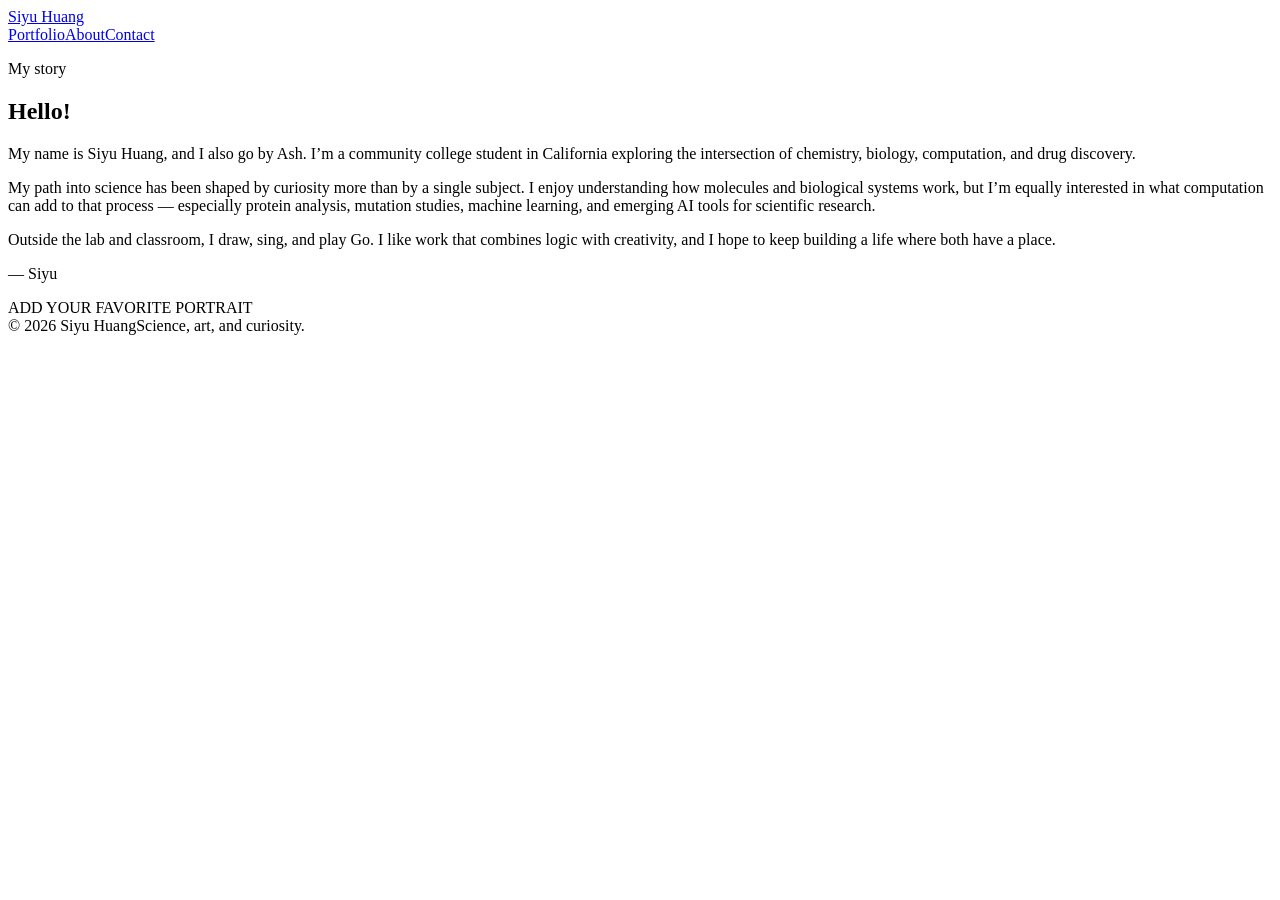
==== about.html @ 53f28667 "Add about.html" ====
<!DOCTYPE html>
<html lang="en">
<head>
<title>About | Siyu Huang</title>
<meta charset="UTF-8">
<meta name="viewport" content="width=device-width, initial-scale=1.0">
<meta name="description" content="About Siyu Huang — student, researcher, and artist.">
<link rel="preconnect" href="https://fonts.googleapis.com">
<link rel="preconnect" href="https://fonts.gstatic.com" crossorigin>
<link href="https://fonts.googleapis.com/css2?family=Inter:wght@300;400;500&family=Libre+Caslon+Display&display=swap" rel="stylesheet">
<link rel="stylesheet" href="style.css">
</head>
<body>
<header class="header">
  <a class="brand" href="index.html">Siyu Huang</a>
  <nav class="nav"><a href="portfolio.html">Portfolio</a><a href="about.html">About</a><a href="contact.html">Contact</a></nav>
</header>
<main class="page">
<section class="about-layout">
<div class="about-copy">
<p class="kicker">My story</p>
<h1>Hello!</h1>
<p>My name is Siyu Huang, and I also go by Ash. I’m a community college student in California exploring the intersection of chemistry, biology, computation, and drug discovery.</p>
<p>My path into science has been shaped by curiosity more than by a single subject. I enjoy understanding how molecules and biological systems work, but I’m equally interested in what computation can add to that process — especially protein analysis, mutation studies, machine learning, and emerging AI tools for scientific research.</p>
<p>Outside the lab and classroom, I draw, sing, and play Go. I like work that combines logic with creativity, and I hope to keep building a life where both have a place.</p>
<p class="signature">— Siyu</p>
</div>
<div class="about-photo placeholder photo-about"><span>ADD YOUR FAVORITE PORTRAIT</span></div>
</section>
</main>
<footer class="footer"><span>© 2026 Siyu Huang</span><span>Science, art, and curiosity.</span></footer>
<script src="script.js"></script>
</body>
</html>
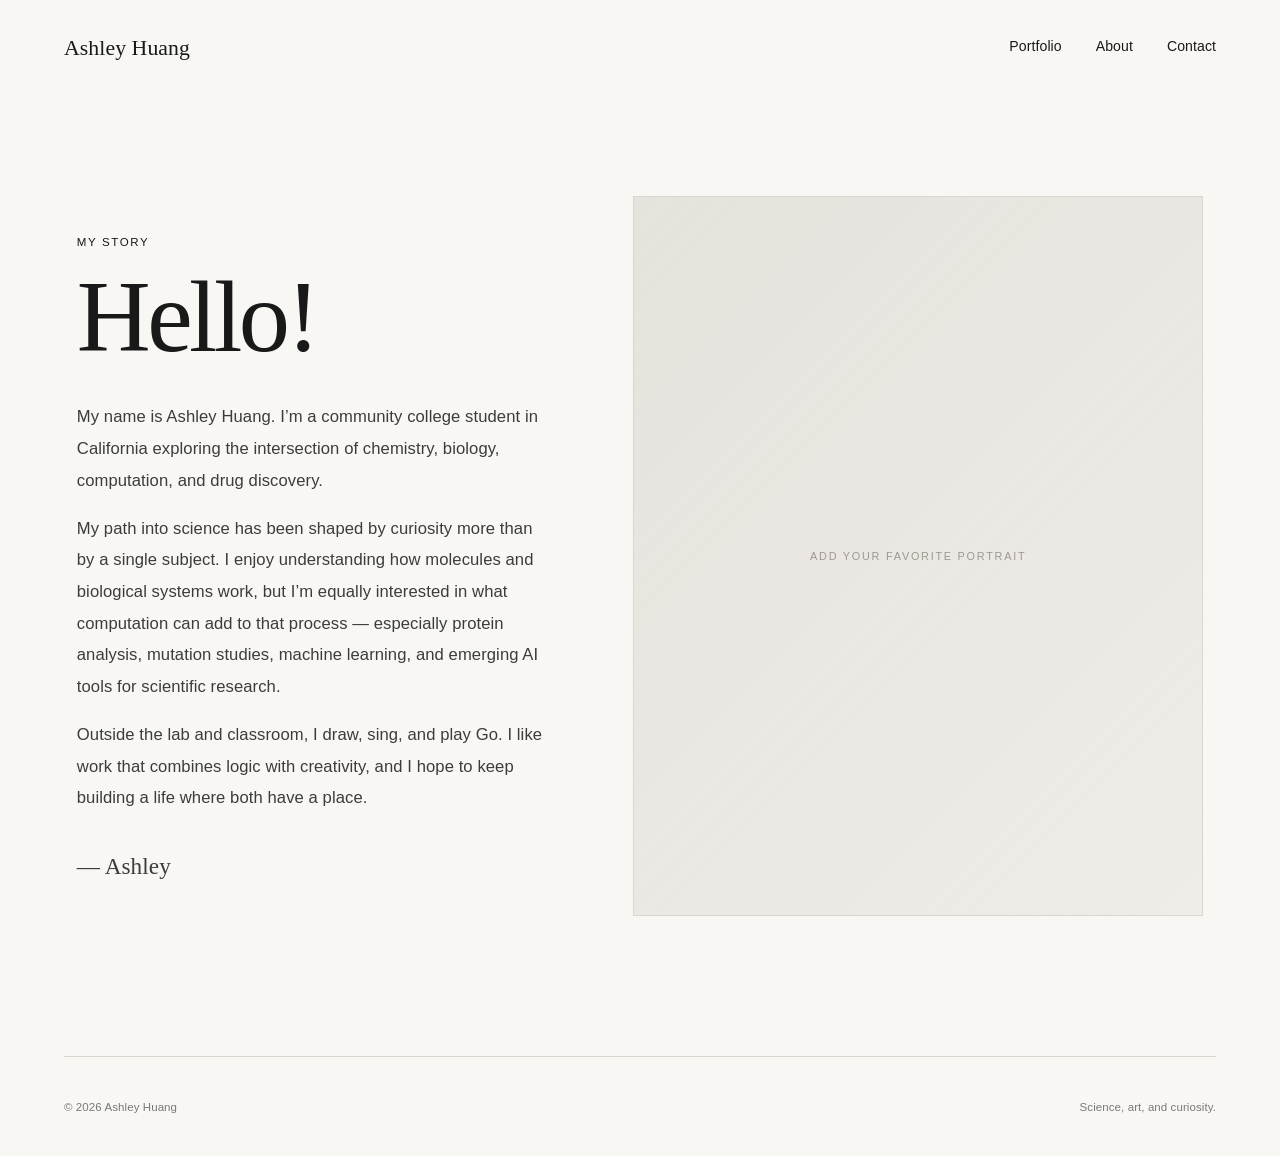
==== commit 424df21d: "Update name to Ashley Huang in about.html" ====
--- a/about.html
+++ b/about.html
@@ -1,10 +1,10 @@
 <!DOCTYPE html>
 <html lang="en">
 <head>
-<title>About | Siyu Huang</title>
+<title>About | Ashley Huang</title>
 <meta charset="UTF-8">
 <meta name="viewport" content="width=device-width, initial-scale=1.0">
-<meta name="description" content="About Siyu Huang — student, researcher, and artist.">
+<meta name="description" content="About Ashley Huang — student, researcher, and artist.">
 <link rel="preconnect" href="https://fonts.googleapis.com">
 <link rel="preconnect" href="https://fonts.gstatic.com" crossorigin>
 <link href="https://fonts.googleapis.com/css2?family=Inter:wght@300;400;500&family=Libre+Caslon+Display&display=swap" rel="stylesheet">
@@ -12,7 +12,7 @@
 </head>
 <body>
 <header class="header">
-  <a class="brand" href="index.html">Siyu Huang</a>
+  <a class="brand" href="index.html">Ashley Huang</a>
   <nav class="nav"><a href="portfolio.html">Portfolio</a><a href="about.html">About</a><a href="contact.html">Contact</a></nav>
 </header>
 <main class="page">
@@ -20,15 +20,15 @@
 <div class="about-copy">
 <p class="kicker">My story</p>
 <h1>Hello!</h1>
-<p>My name is Siyu Huang, and I also go by Ash. I’m a community college student in California exploring the intersection of chemistry, biology, computation, and drug discovery.</p>
+<p>My name is Ashley Huang. I’m a community college student in California exploring the intersection of chemistry, biology, computation, and drug discovery.</p>
 <p>My path into science has been shaped by curiosity more than by a single subject. I enjoy understanding how molecules and biological systems work, but I’m equally interested in what computation can add to that process — especially protein analysis, mutation studies, machine learning, and emerging AI tools for scientific research.</p>
 <p>Outside the lab and classroom, I draw, sing, and play Go. I like work that combines logic with creativity, and I hope to keep building a life where both have a place.</p>
-<p class="signature">— Siyu</p>
+<p class="signature">— Ashley</p>
 </div>
 <div class="about-photo placeholder photo-about"><span>ADD YOUR FAVORITE PORTRAIT</span></div>
 </section>
 </main>
-<footer class="footer"><span>© 2026 Siyu Huang</span><span>Science, art, and curiosity.</span></footer>
+<footer class="footer"><span>© 2026 Ashley Huang</span><span>Science, art, and curiosity.</span></footer>
 <script src="script.js"></script>
 </body>
 </html>
--- a/style.css
+++ b/style.css
@@ -0,0 +1,13 @@
+:root{--bg:#f8f7f4;--text:#191919;--muted:#797979;--line:#d9d6d0;--soft:#ebe8e2}
+*{box-sizing:border-box}html{scroll-behavior:smooth}body{margin:0;background:var(--bg);color:var(--text);font-family:"Inter",Arial,sans-serif;font-weight:300;letter-spacing:.005em}a{color:inherit;text-decoration:none}
+.header{width:min(1320px,90vw);margin:0 auto;height:96px;display:flex;justify-content:space-between;align-items:center}.brand{font-family:"Libre Caslon Display",Georgia,serif;font-size:1.36rem}.nav{display:flex;gap:34px;font-size:.88rem}.nav a{position:relative;padding-bottom:4px}.nav a::after{content:"";position:absolute;left:0;bottom:0;width:0;height:1px;background:currentColor;transition:width .25s ease}.nav a:hover::after{width:100%}
+.home{width:min(1320px,90vw);margin:0 auto;min-height:calc(100vh - 96px);display:grid;place-items:center;padding:40px 0 90px}.hero-minimal{width:100%;min-height:650px;position:relative;display:flex;align-items:flex-end}.hero-photo{position:absolute;right:5%;top:0;width:52%;height:100%}.hero-title{position:relative;z-index:2;padding-bottom:9%}.hero-title h1{margin:0;font-family:"Libre Caslon Display",Georgia,serif;font-size:clamp(6rem,15vw,13rem);line-height:.74;font-weight:400;letter-spacing:-.055em}.hero-title p{margin:28px 0 0 8px;font-size:.95rem;letter-spacing:.13em;text-transform:lowercase}
+.page{width:min(1180px,88vw);margin:0 auto;padding:100px 0 140px;min-height:calc(100vh - 180px)}.about-layout{display:grid;grid-template-columns:.9fr 1.1fr;gap:90px;align-items:start}.about-copy{padding-top:40px}.kicker{margin:0 0 20px;text-transform:uppercase;letter-spacing:.14em;font-size:.72rem;font-weight:500}
+.about-copy h1,.portfolio-heading h1,.contact-simple h1,.project-intro h1{font-family:"Libre Caslon Display",Georgia,serif;font-weight:400;letter-spacing:-.035em;line-height:.95;margin:0 0 36px}.about-copy h1{font-size:clamp(4rem,8vw,7.5rem)}.about-copy p:not(.kicker){max-width:580px;font-size:1.04rem;line-height:1.9;color:#3c3c3c}.signature{margin-top:30px;font-family:"Libre Caslon Display",Georgia,serif;font-size:1.45rem!important}.photo-about{min-height:720px}
+.placeholder{background:linear-gradient(135deg,rgba(0,0,0,.025),rgba(255,255,255,.2)),var(--soft);border:1px solid var(--line);display:grid;place-items:center;overflow:hidden}.placeholder span{font-size:.68rem;letter-spacing:.16em;color:#9d9992}
+.portfolio-heading{margin-bottom:70px}.portfolio-heading h1,.contact-simple h1{font-size:clamp(4.8rem,10vw,9rem)}.portfolio-grid{display:grid;grid-template-columns:repeat(2,1fr);gap:90px 34px}.portfolio-card:nth-child(even){transform:translateY(90px)}.portfolio-image{aspect-ratio:4/5;transition:transform .4s ease,filter .4s ease}.portfolio-card:hover .portfolio-image{transform:scale(.99);filter:brightness(.94)}.portfolio-card h2{font-family:"Libre Caslon Display",Georgia,serif;font-weight:400;font-size:2.3rem;margin:18px 0 0}
+.contact-page{display:flex;align-items:center}.contact-simple{width:100%;max-width:900px}.contact-simple>p:not(.kicker):not(.note){color:var(--muted);font-size:1.15rem}.contact-list{display:flex;flex-direction:column;gap:14px;margin-top:48px;font-family:"Libre Caslon Display",Georgia,serif;font-size:clamp(1.6rem,3vw,3rem)}.contact-list a:hover{opacity:.55}.note{margin-top:50px;color:var(--muted);font-size:.75rem}
+.back{display:inline-block;margin-bottom:90px;font-size:.8rem;letter-spacing:.08em}.project-intro{max-width:850px;margin-bottom:100px}.project-intro h1{font-size:clamp(4rem,8vw,7.5rem)}.project-intro>p:last-child{max-width:650px;color:var(--muted);line-height:1.8;font-size:1.08rem}.project-feature{display:grid;grid-template-columns:1.2fr .8fr;gap:70px;align-items:center}.project-image{min-height:640px}.project-feature h2{font-family:"Libre Caslon Display",Georgia,serif;font-weight:400;font-size:3.1rem;line-height:1.05;margin:0 0 24px}.project-feature p{line-height:1.85;color:#555}.meta{font-size:.75rem;letter-spacing:.08em;margin-top:30px}
+.gallery{display:grid;grid-template-columns:repeat(2,1fr);gap:34px;align-items:start}.gallery-item{aspect-ratio:4/3}.gallery-item.tall{aspect-ratio:4/5}.art-gallery .gallery-item:nth-child(2),.art-gallery .gallery-item:nth-child(4){transform:translateY(70px)}
+.footer{width:min(1320px,90vw);margin:0 auto;min-height:100px;border-top:1px solid var(--line);display:flex;align-items:center;justify-content:space-between;gap:20px;font-size:.72rem;color:var(--muted)}.fade-in{opacity:0;transform:translateY(12px);transition:opacity .7s ease,transform .7s ease}.fade-in.visible{opacity:1;transform:none}
+@media(max-width:780px){.header{height:78px}.brand{font-size:1.1rem}.nav{gap:18px;font-size:.78rem}.home{min-height:calc(100vh - 78px);padding-top:20px}.hero-minimal{min-height:620px}.hero-photo{width:82%;height:72%;right:0}.hero-title{padding-bottom:10%}.hero-title h1{font-size:clamp(5.5rem,28vw,9rem)}.page{padding-top:60px}.about-layout,.project-feature{grid-template-columns:1fr;gap:50px}.about-copy{padding-top:0}.photo-about{min-height:520px}.portfolio-grid{gap:55px 16px}.portfolio-card:nth-child(even){transform:translateY(35px)}.portfolio-card h2{font-size:1.55rem}.gallery{gap:16px}.project-image{min-height:430px}.footer{flex-direction:column;justify-content:center;align-items:flex-start}}
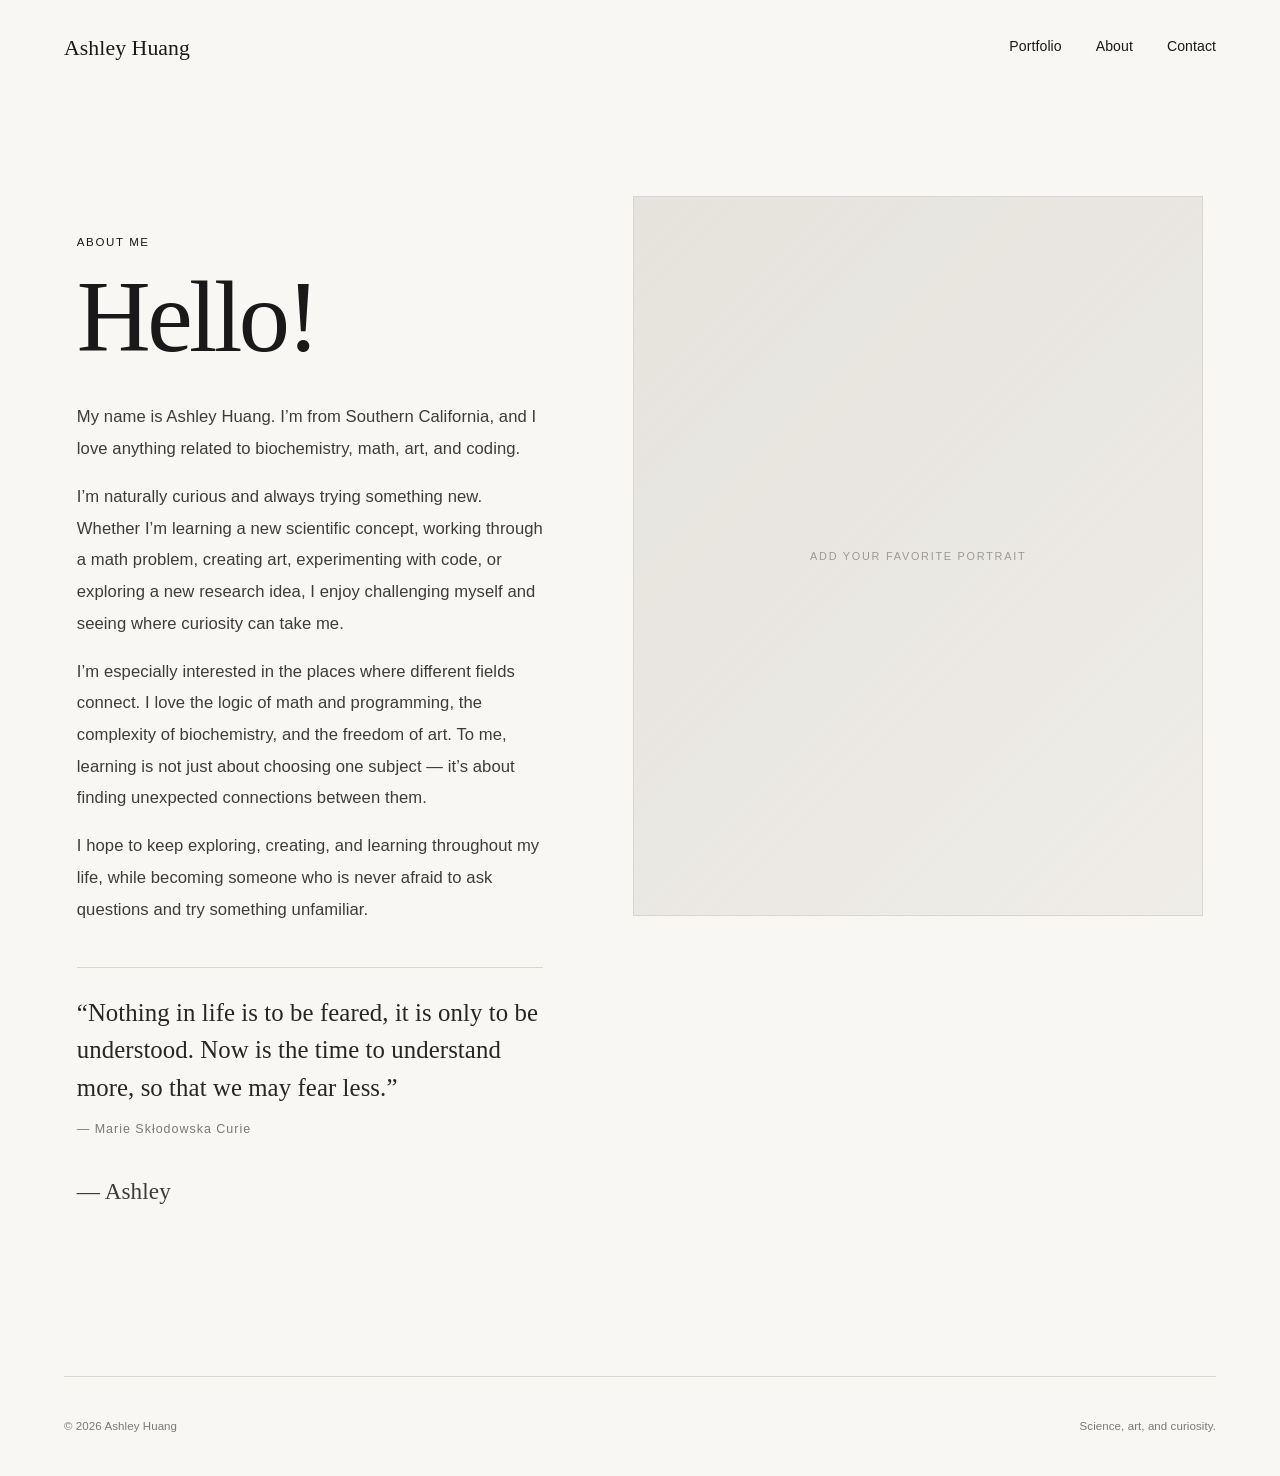
==== commit 2c27841d: "Rewrite About Me section and add Curie quote" ====
--- a/about.html
+++ b/about.html
@@ -9,6 +9,26 @@
 <link rel="preconnect" href="https://fonts.gstatic.com" crossorigin>
 <link href="https://fonts.googleapis.com/css2?family=Inter:wght@300;400;500&family=Libre+Caslon+Display&display=swap" rel="stylesheet">
 <link rel="stylesheet" href="style.css">
+<style>
+.about-quote{
+  margin:42px 0 30px;
+  padding:26px 0 0;
+  border-top:1px solid #d9d6d0;
+  font-family:"Libre Caslon Display",Georgia,serif;
+  font-size:1.55rem;
+  line-height:1.5;
+  color:#262626;
+}
+.about-quote cite{
+  display:block;
+  margin-top:14px;
+  font-family:"Inter",Arial,sans-serif;
+  font-size:.78rem;
+  font-style:normal;
+  letter-spacing:.08em;
+  color:#797979;
+}
+</style>
 </head>
 <body>
 <header class="header">
@@ -18,11 +38,13 @@
 <main class="page">
 <section class="about-layout">
 <div class="about-copy">
-<p class="kicker">My story</p>
+<p class="kicker">About Me</p>
 <h1>Hello!</h1>
-<p>My name is Ashley Huang. I’m a community college student in California exploring the intersection of chemistry, biology, computation, and drug discovery.</p>
-<p>My path into science has been shaped by curiosity more than by a single subject. I enjoy understanding how molecules and biological systems work, but I’m equally interested in what computation can add to that process — especially protein analysis, mutation studies, machine learning, and emerging AI tools for scientific research.</p>
-<p>Outside the lab and classroom, I draw, sing, and play Go. I like work that combines logic with creativity, and I hope to keep building a life where both have a place.</p>
+<p>My name is Ashley Huang. I’m from Southern California, and I love anything related to biochemistry, math, art, and coding.</p>
+<p>I’m naturally curious and always trying something new. Whether I’m learning a new scientific concept, working through a math problem, creating art, experimenting with code, or exploring a new research idea, I enjoy challenging myself and seeing where curiosity can take me.</p>
+<p>I’m especially interested in the places where different fields connect. I love the logic of math and programming, the complexity of biochemistry, and the freedom of art. To me, learning is not just about choosing one subject — it’s about finding unexpected connections between them.</p>
+<p>I hope to keep exploring, creating, and learning throughout my life, while becoming someone who is never afraid to ask questions and try something unfamiliar.</p>
+<blockquote class="about-quote">“Nothing in life is to be feared, it is only to be understood. Now is the time to understand more, so that we may fear less.”<cite>— Marie Skłodowska Curie</cite></blockquote>
 <p class="signature">— Ashley</p>
 </div>
 <div class="about-photo placeholder photo-about"><span>ADD YOUR FAVORITE PORTRAIT</span></div>
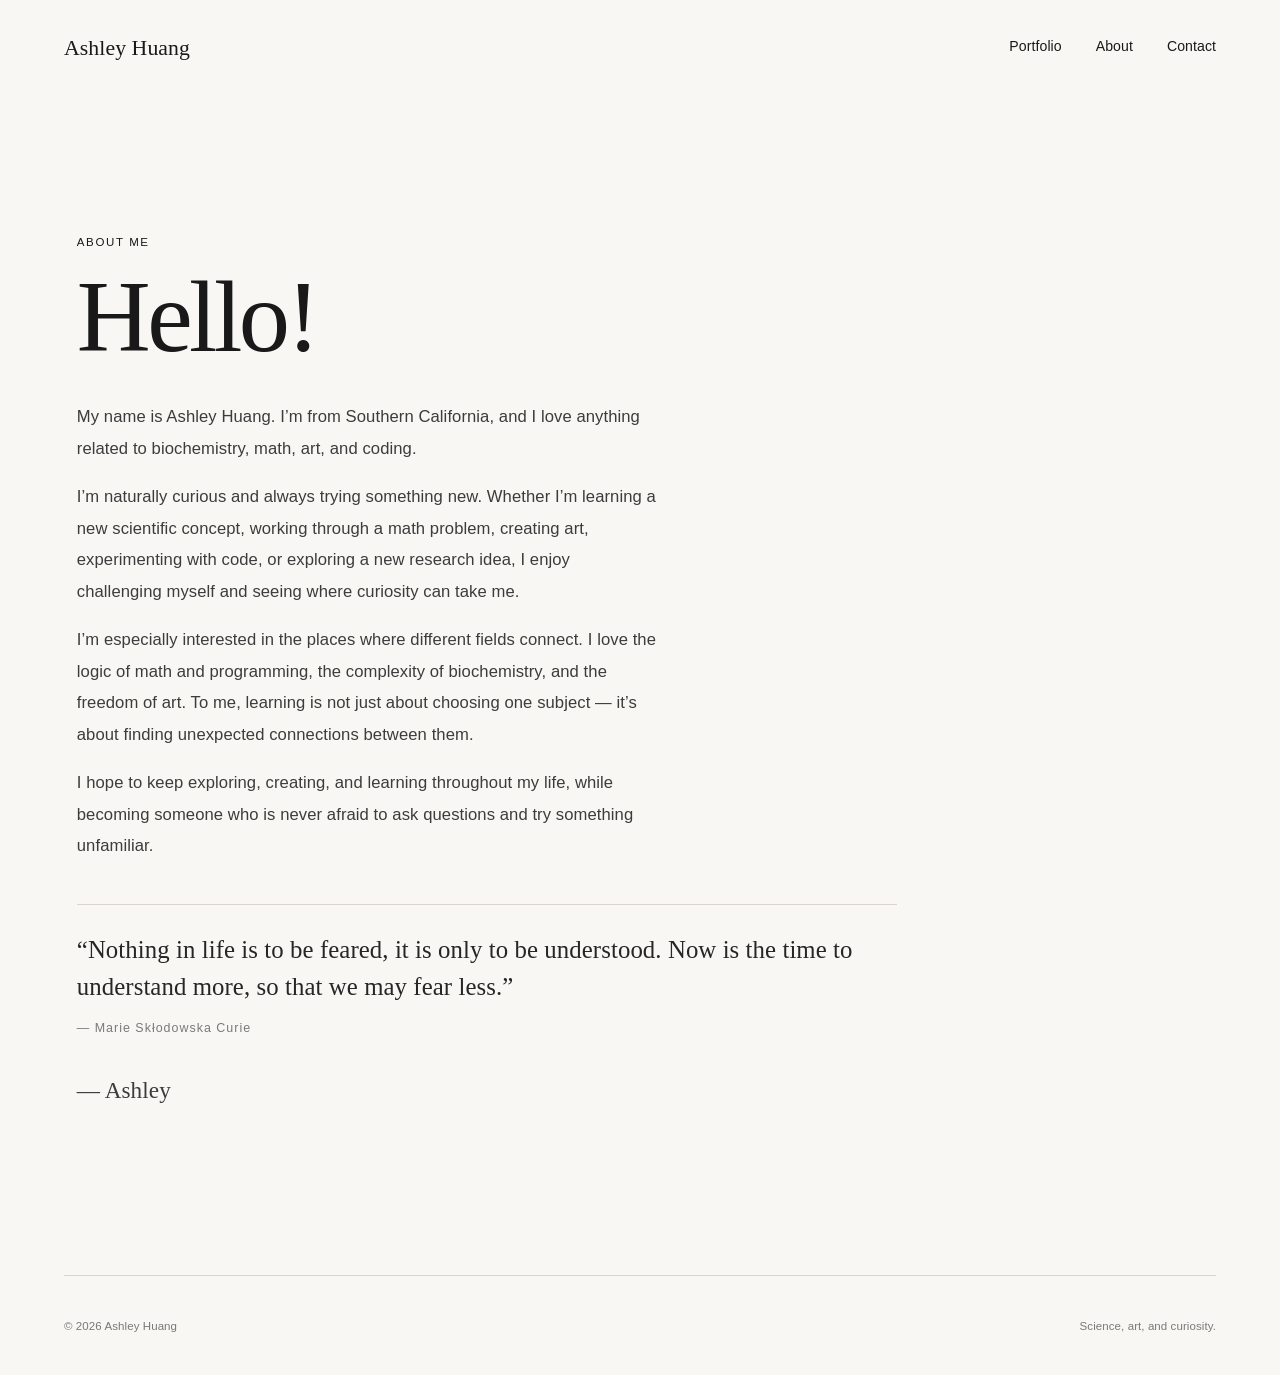
==== commit 88a0284b: "Remove portrait placeholder from About page" ====
--- a/about.html
+++ b/about.html
@@ -28,6 +28,8 @@
   letter-spacing:.08em;
   color:#797979;
 }
+.about-text-only{grid-template-columns:1fr;max-width:820px}
+.about-text-only .about-copy{max-width:820px}
 </style>
 </head>
 <body>
@@ -36,7 +38,7 @@
   <nav class="nav"><a href="portfolio.html">Portfolio</a><a href="about.html">About</a><a href="contact.html">Contact</a></nav>
 </header>
 <main class="page">
-<section class="about-layout">
+<section class="about-layout about-text-only">
 <div class="about-copy">
 <p class="kicker">About Me</p>
 <h1>Hello!</h1>
@@ -47,7 +49,7 @@
 <blockquote class="about-quote">“Nothing in life is to be feared, it is only to be understood. Now is the time to understand more, so that we may fear less.”<cite>— Marie Skłodowska Curie</cite></blockquote>
 <p class="signature">— Ashley</p>
 </div>
-<div class="about-photo placeholder photo-about"><span>ADD YOUR FAVORITE PORTRAIT</span></div>
+
 </section>
 </main>
 <footer class="footer"><span>© 2026 Ashley Huang</span><span>Science, art, and curiosity.</span></footer>
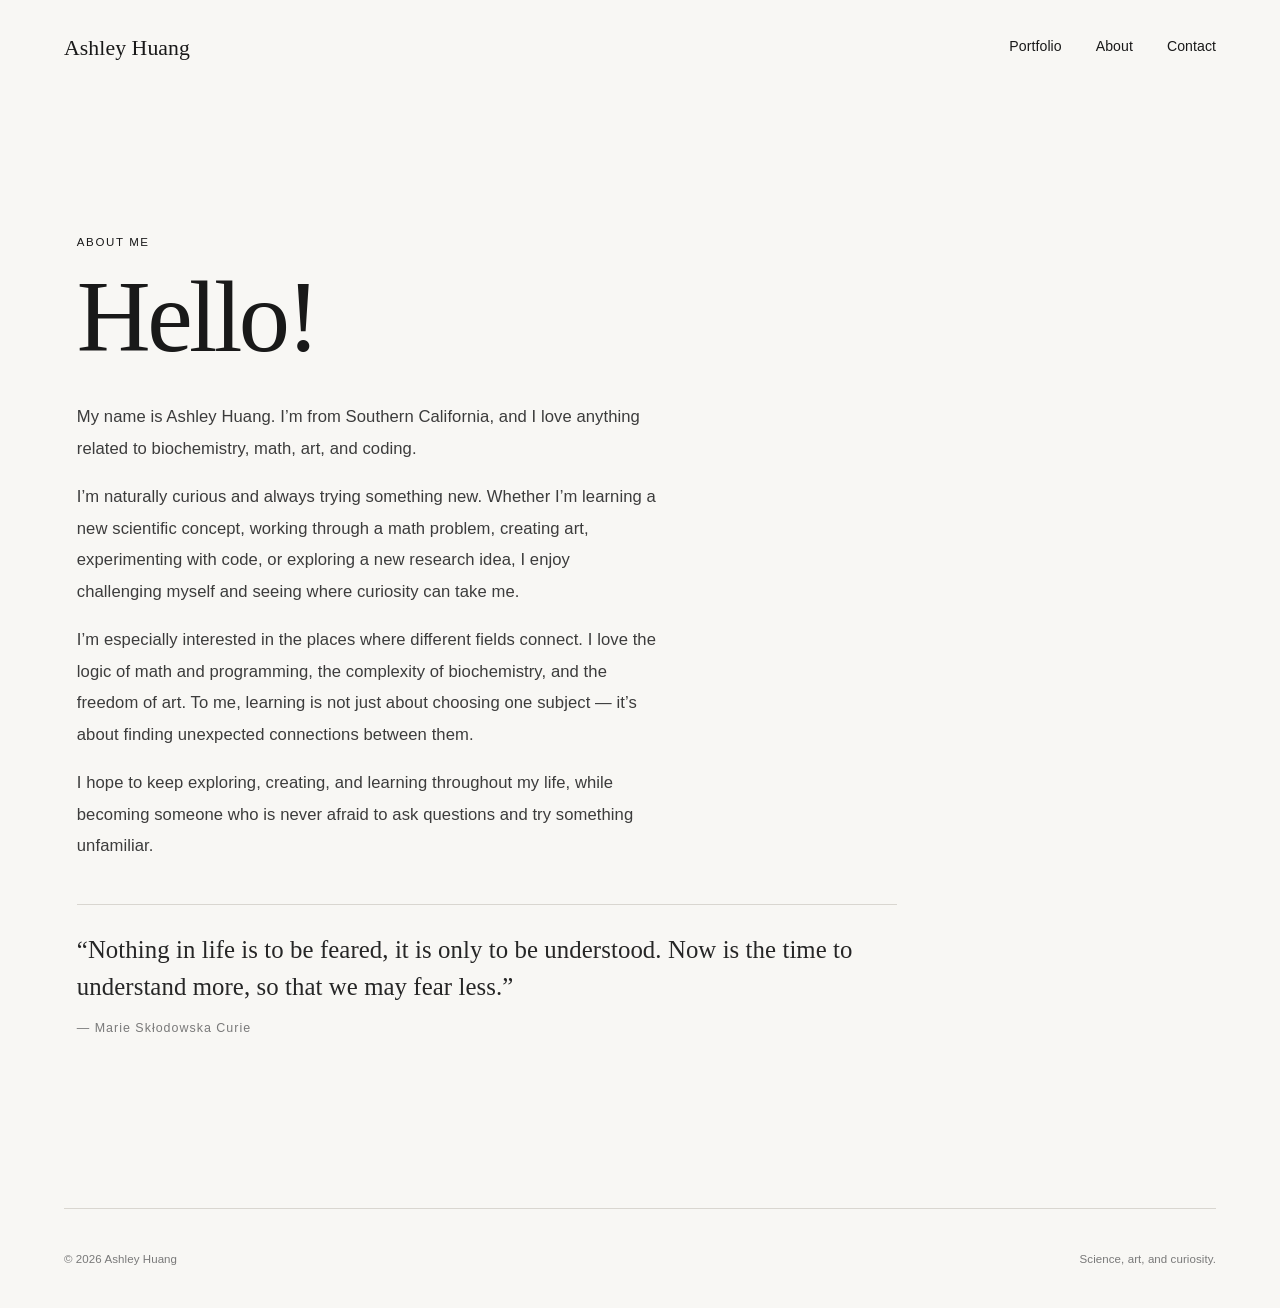
==== commit 7045b213: "Remove Ashley signature from About page" ====
--- a/about.html
+++ b/about.html
@@ -47,7 +47,7 @@
 <p>I’m especially interested in the places where different fields connect. I love the logic of math and programming, the complexity of biochemistry, and the freedom of art. To me, learning is not just about choosing one subject — it’s about finding unexpected connections between them.</p>
 <p>I hope to keep exploring, creating, and learning throughout my life, while becoming someone who is never afraid to ask questions and try something unfamiliar.</p>
 <blockquote class="about-quote">“Nothing in life is to be feared, it is only to be understood. Now is the time to understand more, so that we may fear less.”<cite>— Marie Skłodowska Curie</cite></blockquote>
-<p class="signature">— Ashley</p>
+
 </div>
 
 </section>
